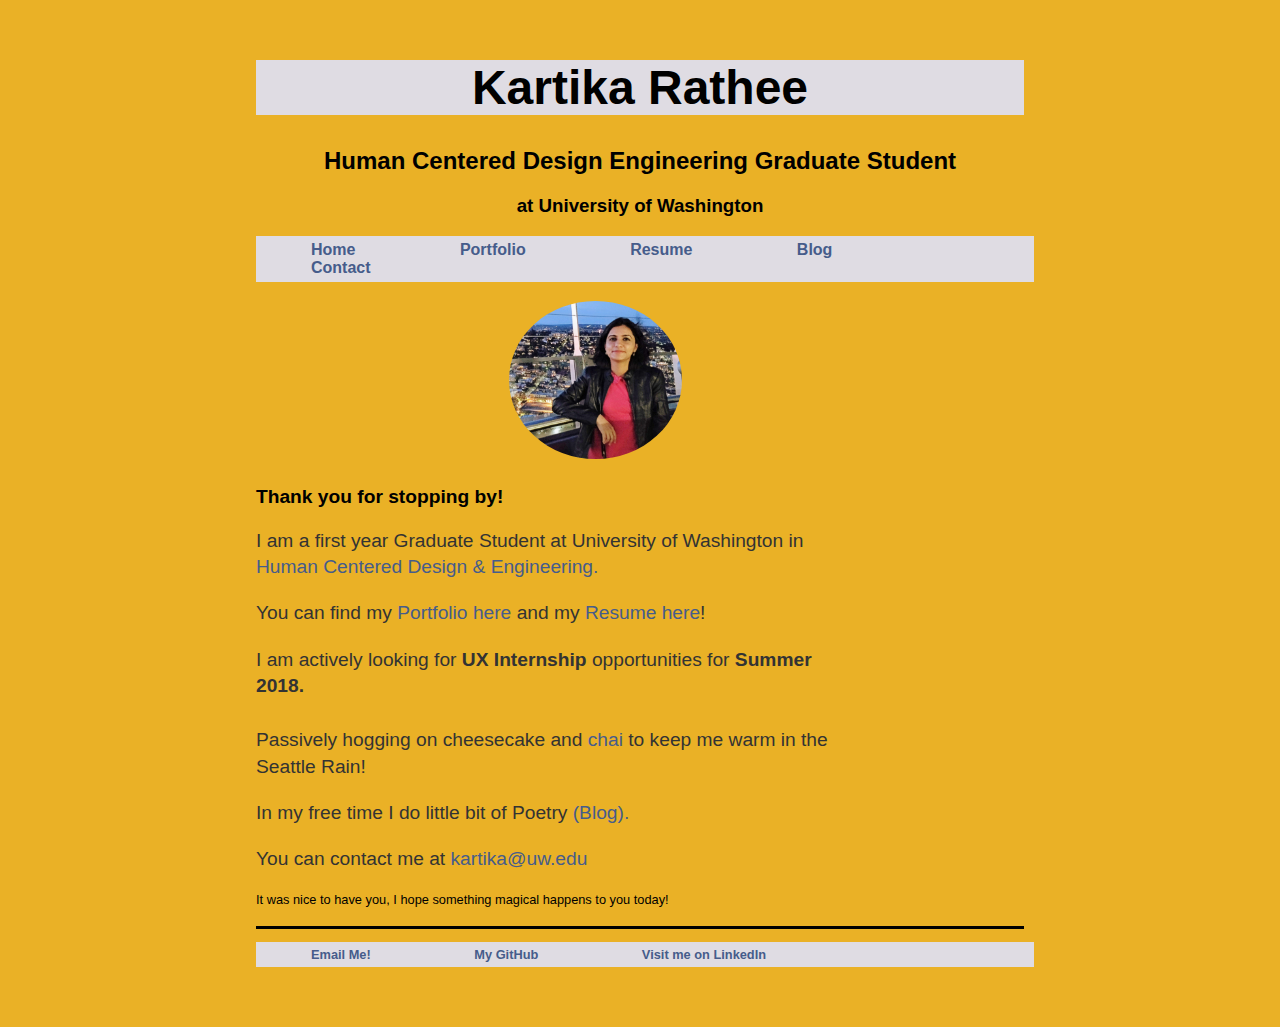
==== index.html @ c6b1ea55 "Update index.html" ====
<!DOCTYPE html>
<html>
	<head>
		<title>Kartika Rathee | HCDE Student @ UW </title>
		<!-- link to main stylesheet -->
		<link rel="stylesheet" type="text/css" href="css/main.css">
		

	</head>

	<body>
		<!-- begin myHeader -->
	<div class="myHeader">
  		<div style="text-align: center;">
    		<h1 id="name"> Kartika Rathee </h1> 
    			<h2> Human Centered Design Engineering Graduate Student </h2> 
    		<h3>at University of Washington</h3>
    		
    		
  		</div>
	</div>
<!-- end myHeader-->

<!--begin sections -->
		<nav>
    		<ul>
        		<li><a href="#about">Home</a></li>
	        	<li><a href="#portfolio">Portfolio</a></li>
        		<li><a href="https://drive.google.com/file/d/0B5a80mEcBjutaEtYTWdud2hLVjQ/view?usp=sharing">Resume</a></li>
        		<li><a href="https://perkymatchsticks.wordpress.com">Blog</a></li>
        		<li><a href="#contact">Contact</a></li>
    		</ul>
		</nav>
		<!-- end sections-->
		<!-- begin about-->
		<div id="about">
			
    		<div class="introduction" >
			    		<p style="text-align: right";> <img src="img/Kartika.jpg" alt="Kartika"> </p>

			 <h2 style="text-align: left;">Thank you for stopping by!</h2>

				<p style="text-align: left;">I am a first year Graduate Student at University of Washington in <a href="https://www.hcde.washington.edu"> Human Centered Design & Engineering. </a> 
					<br> 	
				</p>

				<p> You can find my <a href="wwww.drive.google.com"> Portfolio here </a> and my <a href=""> Resume here</a>! 
					<br>
				</p>

				<p> I am actively looking for <strong>UX Internship </strong> opportunities for <strong>Summer 2018.</strong> 
					<br> 
					<br>
				Passively hogging on cheesecake and <a href="https://en.wikipedia.org/wiki/Masala_chai">chai</a> to keep me warm in the Seattle Rain! 
				<br>
			</p>
				
			<p> In my free time I do little bit of Poetry <a href="https://perkymatchsticks.wordpress.com">(Blog).</a> 
				<br>
			<p id="contact"> You can contact me at <a href="">kartika@uw.edu </a></p>
			 It was nice to have you, I hope something magical happens to you today! 
				<br>
			</p>
    		</div><!-- /.kartika -->
    		
		</div><!-- end about -->


		<footer>
    		<ul>
        		<li><a href="mailto:kartika@uw.edu">Email Me!</a></li>
        		<li><a href="https://github.com/kartika12/">My GitHub</a></li>
        		<li><a href="https://www.linkedin.com/in/kartikarathee/">Visit me on LinkedIn</a></li>

			</ul>
		</footer>
	</body>
</html>
---- css/main.css ----
body {
    margin: 60px auto;
    width: 60%;
    background-color:#eab126; 
}

nav ul, footer ul {
    font-family:'Helvetica', 'Arial', 'Sans-Serif';
    padding: 5px;
    background-color: #dfdce3;
    list-style: none;
    font-weight: bold;
    color: white;
    width: 100%;
    margin-right: 20px;

}
nav ul li, footer ul li {
    display: inline;
    margin-right: 50px;
    margin-left: 50px;


}
a {
    text-decoration: none;
    color: #465c8b;


}

a:hover {
    text-decoration: underline;
    color: #93c178;
    background-color: #dfdce3;

}
h1 {
    font-size: 3em;
    font-family:'Helvetica', 'Arial', 'Sans-Serif';
}

#name {
    color: black;
    background-color: #dfdce3;

}

.myHeader {
    font-family: 'Trebuchet MS', 'Helvetica', 'sans-serif';
}

.introduction {
    background-color: ;
    width: 75%;
    font-size: 0.8em;
    font-family: 'Trebuchet MS', 'Helvetica', 'sans-serif';
}

img {
    width: 30%; 
    height: 30%; 
    border-radius: 50%;
    float: center;
        margin-right: 150px;

    
}
p {
    font-size: 1.5em;
    line-height: 1.4em;
    color: #333;
}
footer {
    border-top: 3px solid black;
    font-size: .8em;
}

ul.posts { 
    margin: 20px auto 40px; 
    font-size: 1.5em;
}

ul.posts li {
    list-style: none;
}
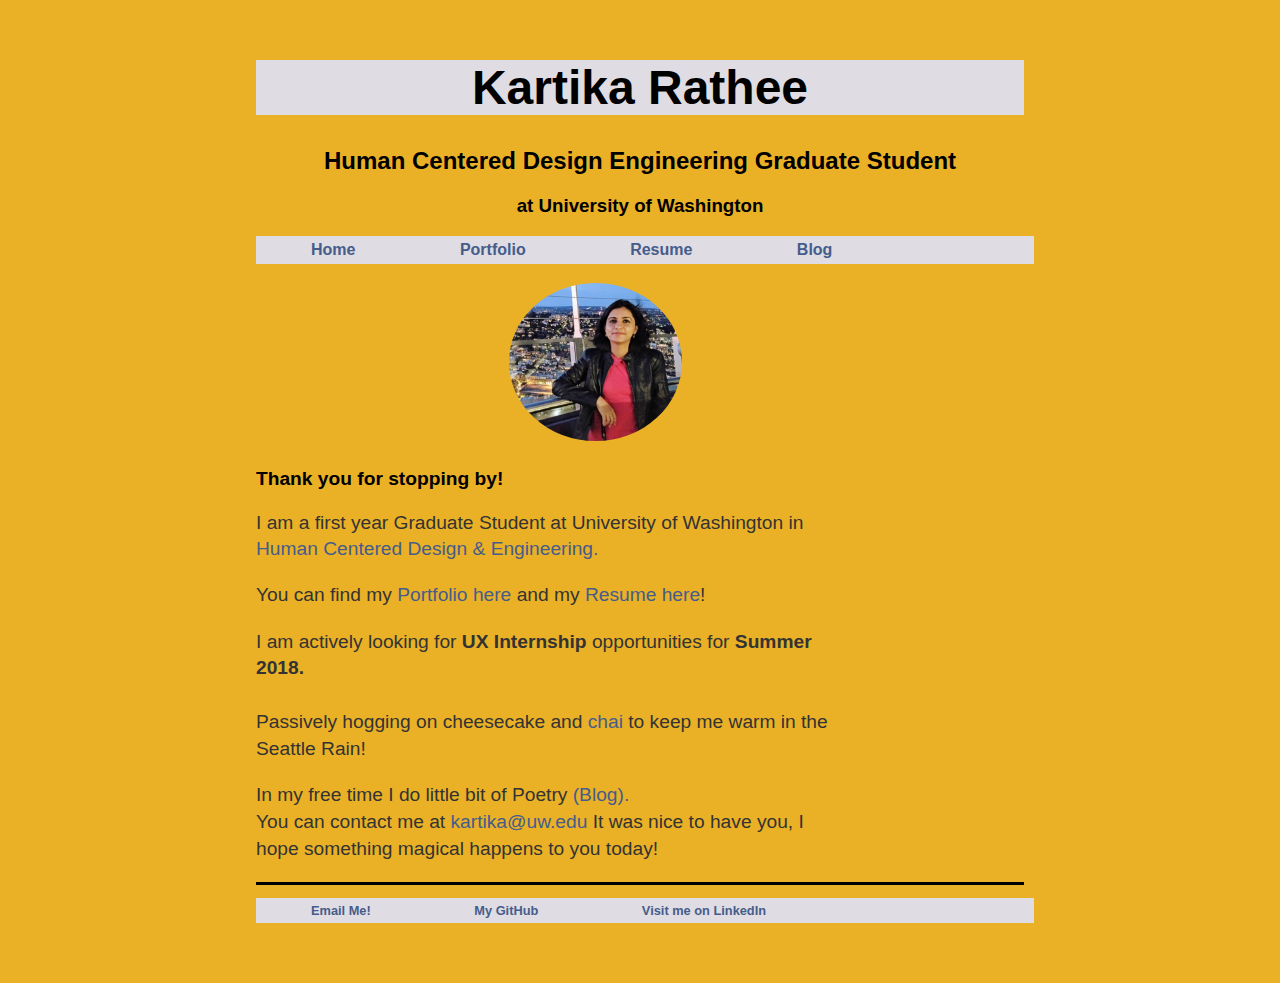
==== commit 78b449dc: "Update index.html" ====
--- a/index.html
+++ b/index.html
@@ -28,7 +28,6 @@
 	        	<li><a href="#portfolio">Portfolio</a></li>
         		<li><a href="https://drive.google.com/file/d/0B5a80mEcBjutaEtYTWdud2hLVjQ/view?usp=sharing">Resume</a></li>
         		<li><a href="https://perkymatchsticks.wordpress.com">Blog</a></li>
-        		<li><a href="#contact">Contact</a></li>
     		</ul>
 		</nav>
 		<!-- end sections-->
@@ -57,7 +56,7 @@
 				
 			<p> In my free time I do little bit of Poetry <a href="https://perkymatchsticks.wordpress.com">(Blog).</a> 
 				<br>
-			<p id="contact"> You can contact me at <a href="">kartika@uw.edu </a></p>
+			You can contact me at <a href="">kartika@uw.edu </a>
 			 It was nice to have you, I hope something magical happens to you today! 
 				<br>
 			</p>
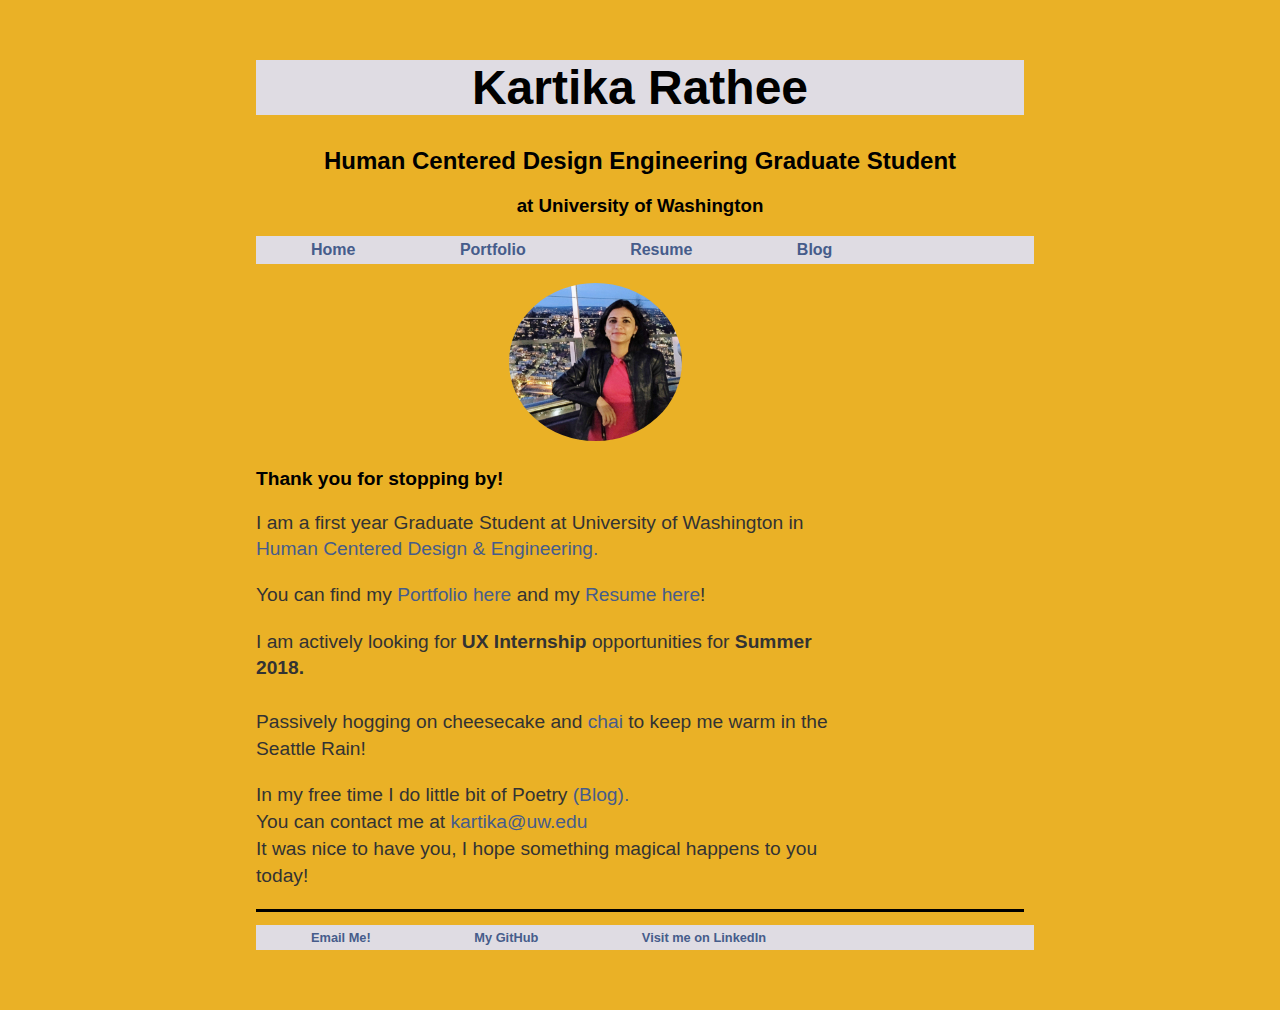
==== commit bcaeaf18: "Update index.html" ====
--- a/index.html
+++ b/index.html
@@ -57,6 +57,7 @@
 			<p> In my free time I do little bit of Poetry <a href="https://perkymatchsticks.wordpress.com">(Blog).</a> 
 				<br>
 			You can contact me at <a href="">kartika@uw.edu </a>
+				<br>
 			 It was nice to have you, I hope something magical happens to you today! 
 				<br>
 			</p>
--- a/css/main.css
+++ b/css/main.css
@@ -31,7 +31,7 @@
 
 a:hover {
     text-decoration: underline;
-    color: #93c178;
+    color: black;
     background-color: #dfdce3;
 
 }
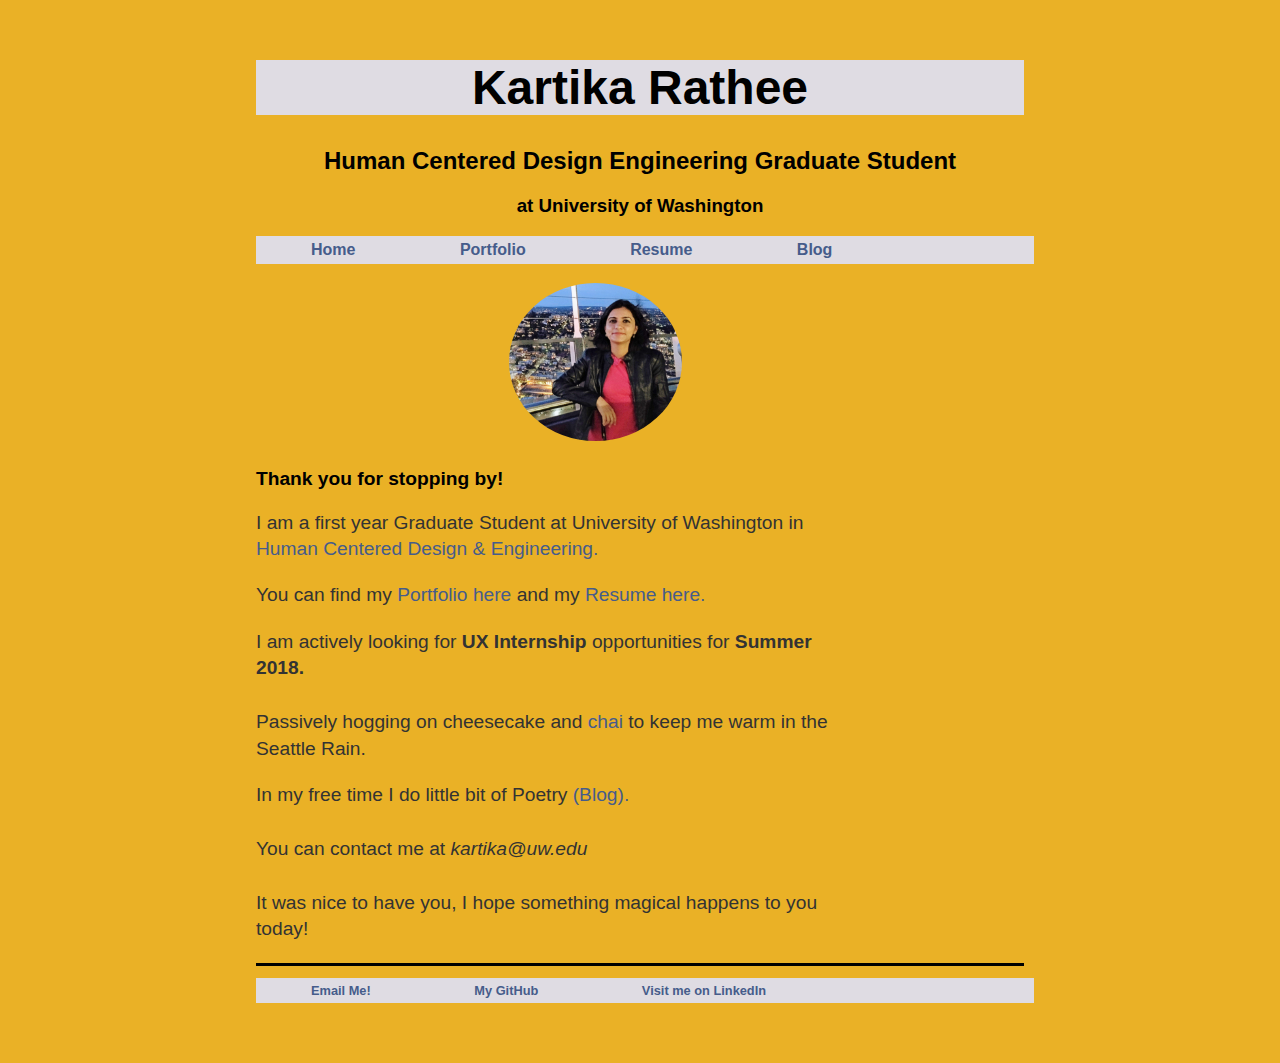
==== commit 0aded0df: "Update index.html" ====
--- a/index.html
+++ b/index.html
@@ -43,21 +43,21 @@
 					<br> 	
 				</p>
 
-				<p> You can find my <a href="wwww.drive.google.com"> Portfolio here </a> and my <a href=""> Resume here</a>! 
+				<p> You can find my <a href="wwww.drive.google.com"> Portfolio here </a> and my <a href=""> Resume here.</a> 
 					<br>
 				</p>
 
 				<p> I am actively looking for <strong>UX Internship </strong> opportunities for <strong>Summer 2018.</strong> 
 					<br> 
 					<br>
-				Passively hogging on cheesecake and <a href="https://en.wikipedia.org/wiki/Masala_chai">chai</a> to keep me warm in the Seattle Rain! 
+				Passively hogging on cheesecake and <a href="https://en.wikipedia.org/wiki/Masala_chai">chai</a> to keep me warm in the Seattle Rain. 
 				<br>
 			</p>
 				
 			<p> In my free time I do little bit of Poetry <a href="https://perkymatchsticks.wordpress.com">(Blog).</a> 
-				<br>
-			You can contact me at <a href="">kartika@uw.edu </a>
-				<br>
+				<br> <br>
+			You can contact me at <em>kartika@uw.edu </em>
+				<br> <br>
 			 It was nice to have you, I hope something magical happens to you today! 
 				<br>
 			</p>
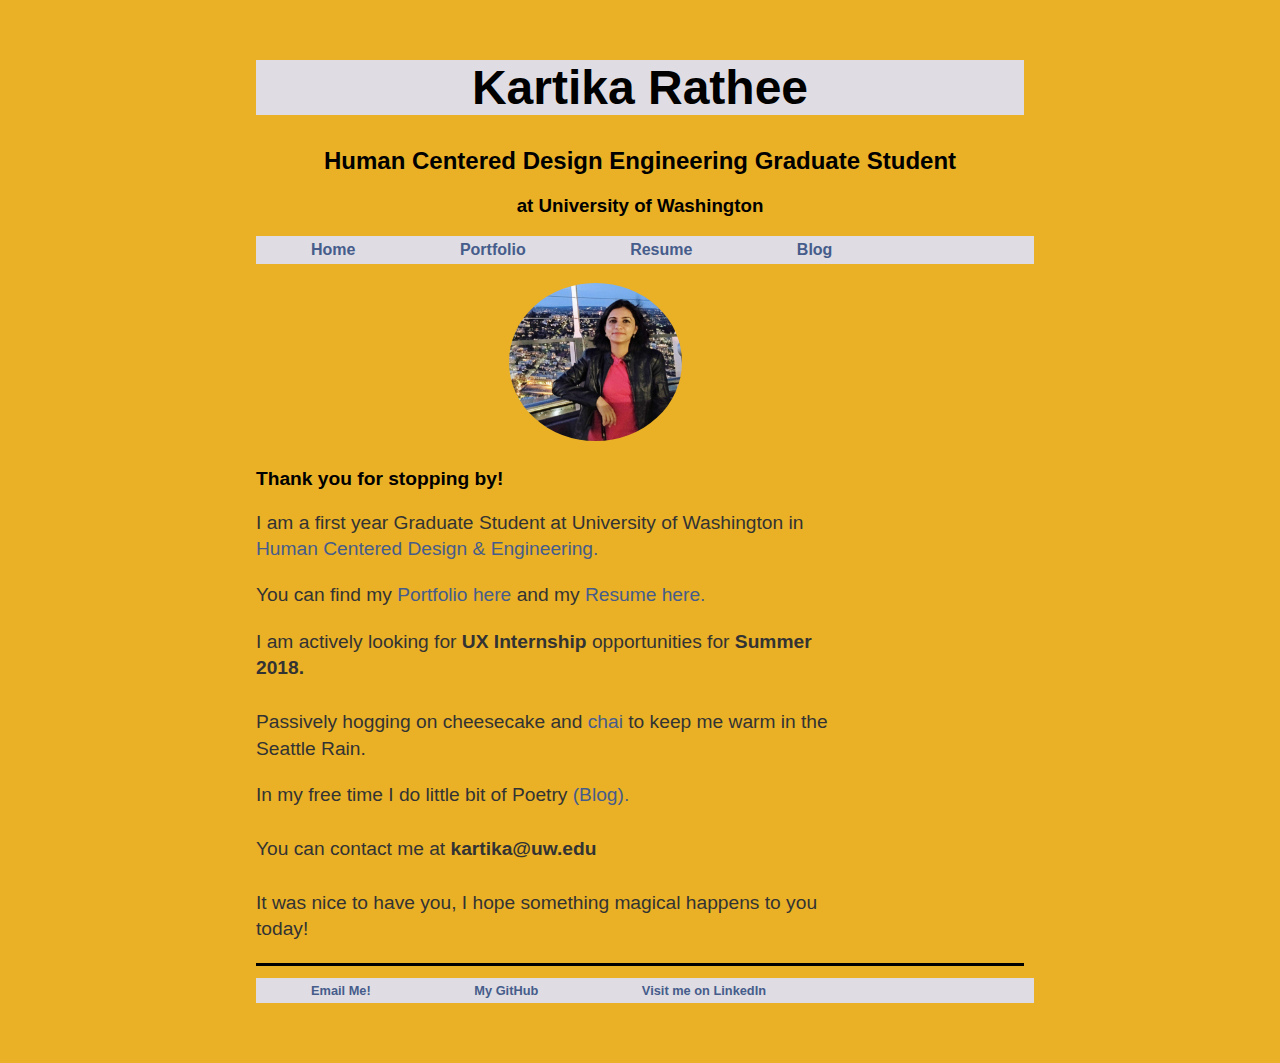
==== commit 1c3355f2: "Update index.html" ====
--- a/index.html
+++ b/index.html
@@ -56,7 +56,7 @@
 				
 			<p> In my free time I do little bit of Poetry <a href="https://perkymatchsticks.wordpress.com">(Blog).</a> 
 				<br> <br>
-			You can contact me at <em>kartika@uw.edu </em>
+			You can contact me at <strong>kartika@uw.edu </strong>
 				<br> <br>
 			 It was nice to have you, I hope something magical happens to you today! 
 				<br>
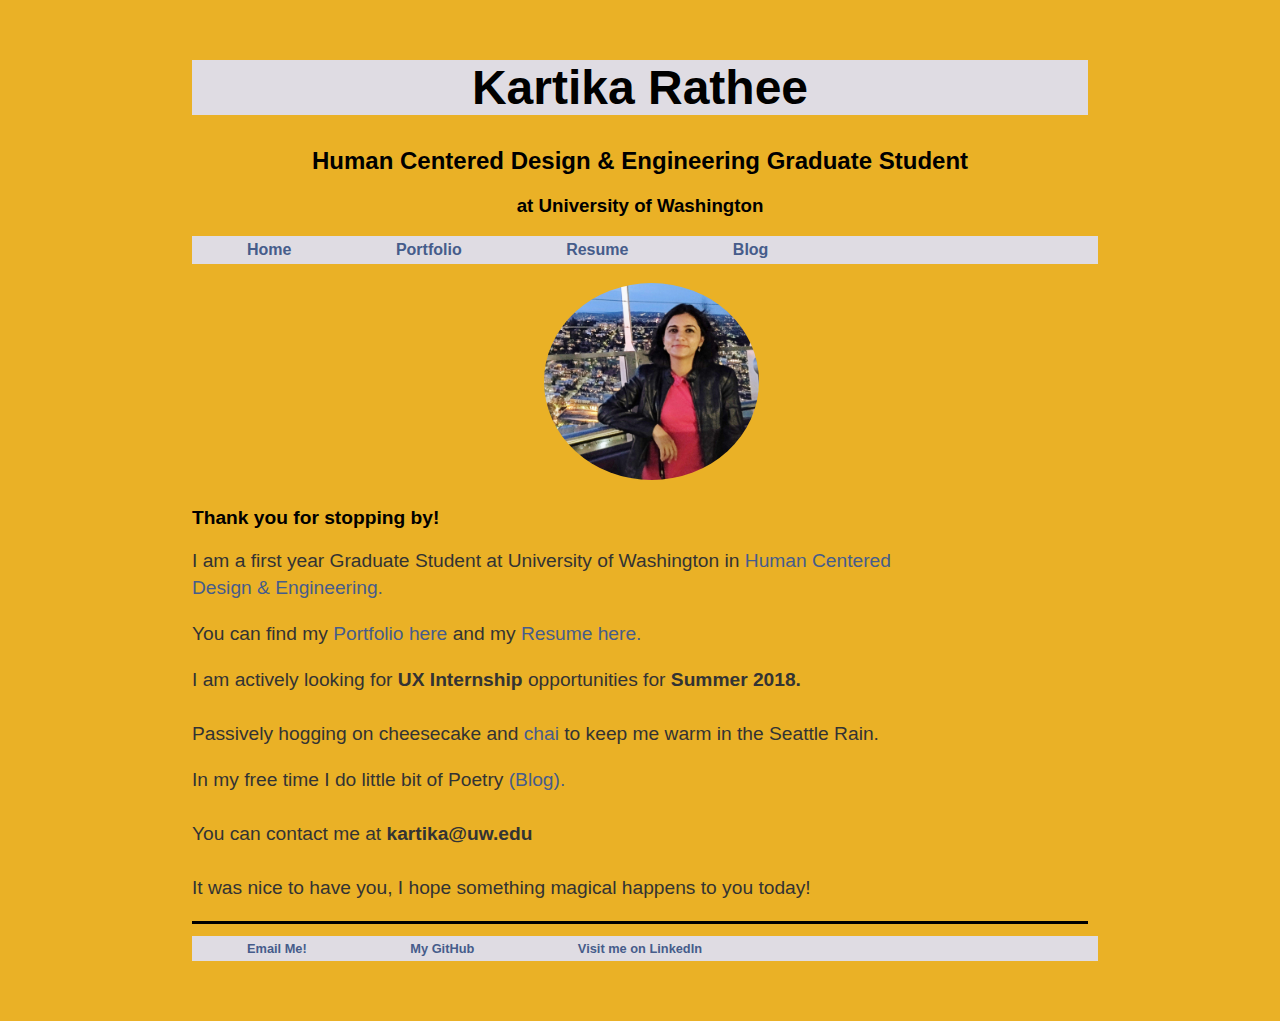
==== commit fe49653a: "Update index.html" ====
--- a/index.html
+++ b/index.html
@@ -13,7 +13,7 @@
 	<div class="myHeader">
   		<div style="text-align: center;">
     		<h1 id="name"> Kartika Rathee </h1> 
-    			<h2> Human Centered Design Engineering Graduate Student </h2> 
+    			<h2> Human Centered Design & Engineering Graduate Student </h2> 
     		<h3>at University of Washington</h3>
     		
     		
@@ -43,7 +43,7 @@
 					<br> 	
 				</p>
 
-				<p> You can find my <a href="wwww.drive.google.com"> Portfolio here </a> and my <a href=""> Resume here.</a> 
+				<p> You can find my <a href="wwww.drive.google.com"> Portfolio here </a> and my <a href="https://drive.google.com/file/d/0B5a80mEcBjutaEtYTWdud2hLVjQ/view?usp=sharing"> Resume here.</a> 
 					<br>
 				</p>
 
--- a/css/main.css
+++ b/css/main.css
@@ -1,6 +1,6 @@
 body {
     margin: 60px auto;
-    width: 60%;
+    width: 70%;
     background-color:#eab126; 
 }
 
@@ -52,7 +52,7 @@
 
 .introduction {
     background-color: ;
-    width: 75%;
+    width: 80%;
     font-size: 0.8em;
     font-family: 'Trebuchet MS', 'Helvetica', 'sans-serif';
 }
